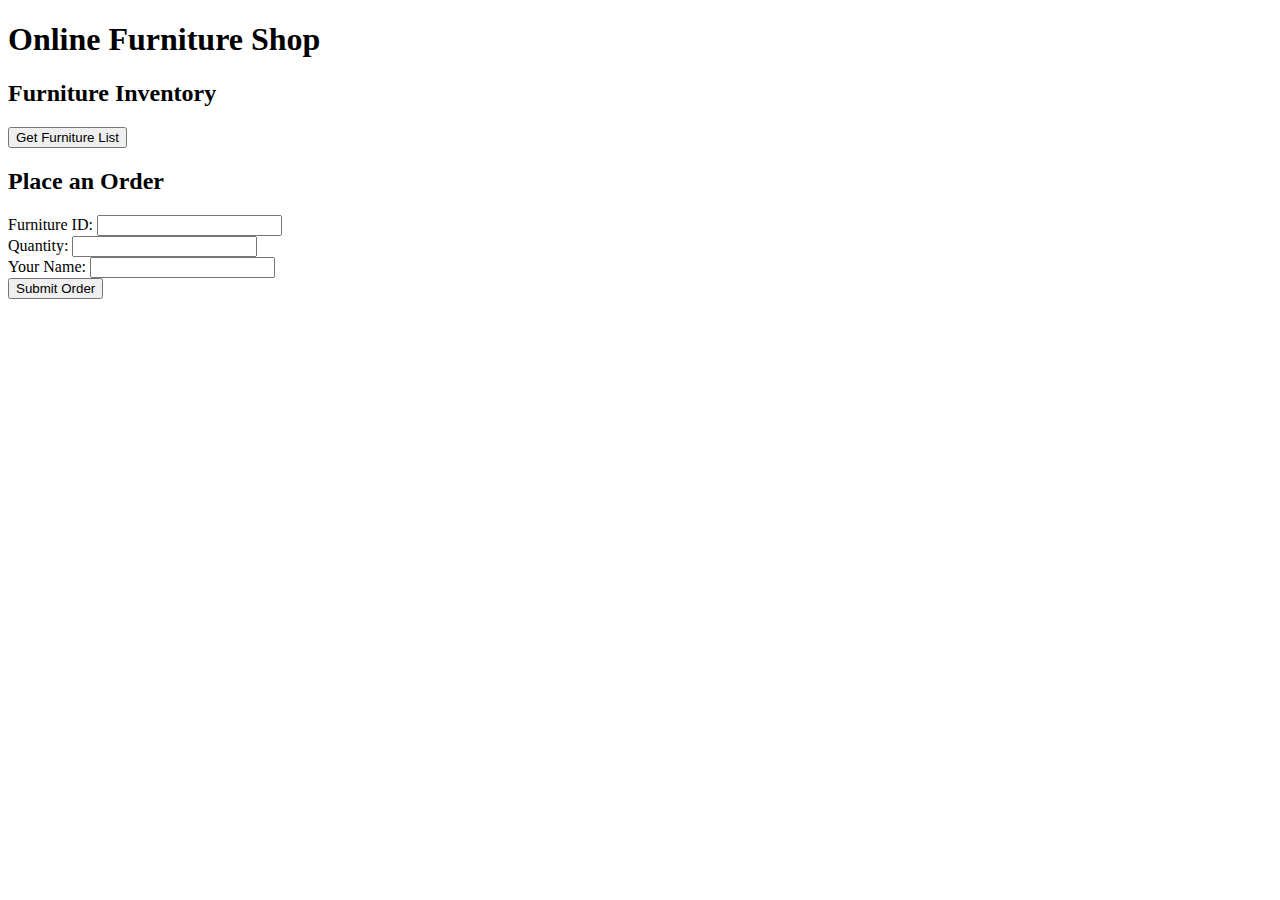
==== index.html @ 7707bc67 "Update index.html" ====
<!DOCTYPE html>
<html lang="en">

<head>
    <meta charset="UTF-8">
    <meta name="viewport" content="width=device-width, initial-scale=1.0">
    <link rel="stylesheet" href="style.css">
    <title>Online Furniture Shop</title>
</head>

<body>
    <h1>Online Furniture Shop</h1>

    <h2>Furniture Inventory</h2>
    <button onclick="getFurniture()">Get Furniture List</button>
    <div id="furnitureList"></div>

    <h2>Place an Order</h2>
    <form id="orderForm">
        <label for="furnitureId">Furniture ID:</label>
        <input type="number" id="furnitureId" name="furnitureId" required><br>

        <label for="quantity">Quantity:</label>
        <input type="number" id="quantity" name="quantity" required><br>

        <label for="customerName">Your Name:</label>
        <input type="text" id="customerName" name="customerName" required><br>

        <button type="button" onclick="submitOrder()">Submit Order</button>
    </form>

    <script>
        function getFurniture() {
            fetch('http://localhost:8080/getFurniture')
                .then(response => response.json())
                .then(data => {
                    const furnitureList = document.getElementById("furnitureList");
                    furnitureList.innerHTML = '<strong>Furniture List:</strong><br>';
                    data.forEach(item => {
                        furnitureList.innerHTML += `<div>ID: ${item.id}, Name: ${item.name}, Price: $${item.price}</div>`;
                    });
                })
                .catch((error) => {
                    console.error('Error:', error);
                });
        }

        function submitOrder() {
            const form = document.getElementById("orderForm");
            const formData = new FormData(form);
            const jsonData = {};

            formData.forEach((value, key) => {
                jsonData[key] = value;
            });

            fetch('http://localhost:8080/submitOrder', {
                method: 'POST',
                headers: {
                    'Content-Type': 'application/json',
                },
                body: JSON.stringify(jsonData),
            })
                .then(response => response.json())
                .then(data => {
                    console.log('Success:', data);
                })
                .catch((error) => {
                    console.error('Error:', error);
                });
        }
    </script>
</body>

</html>
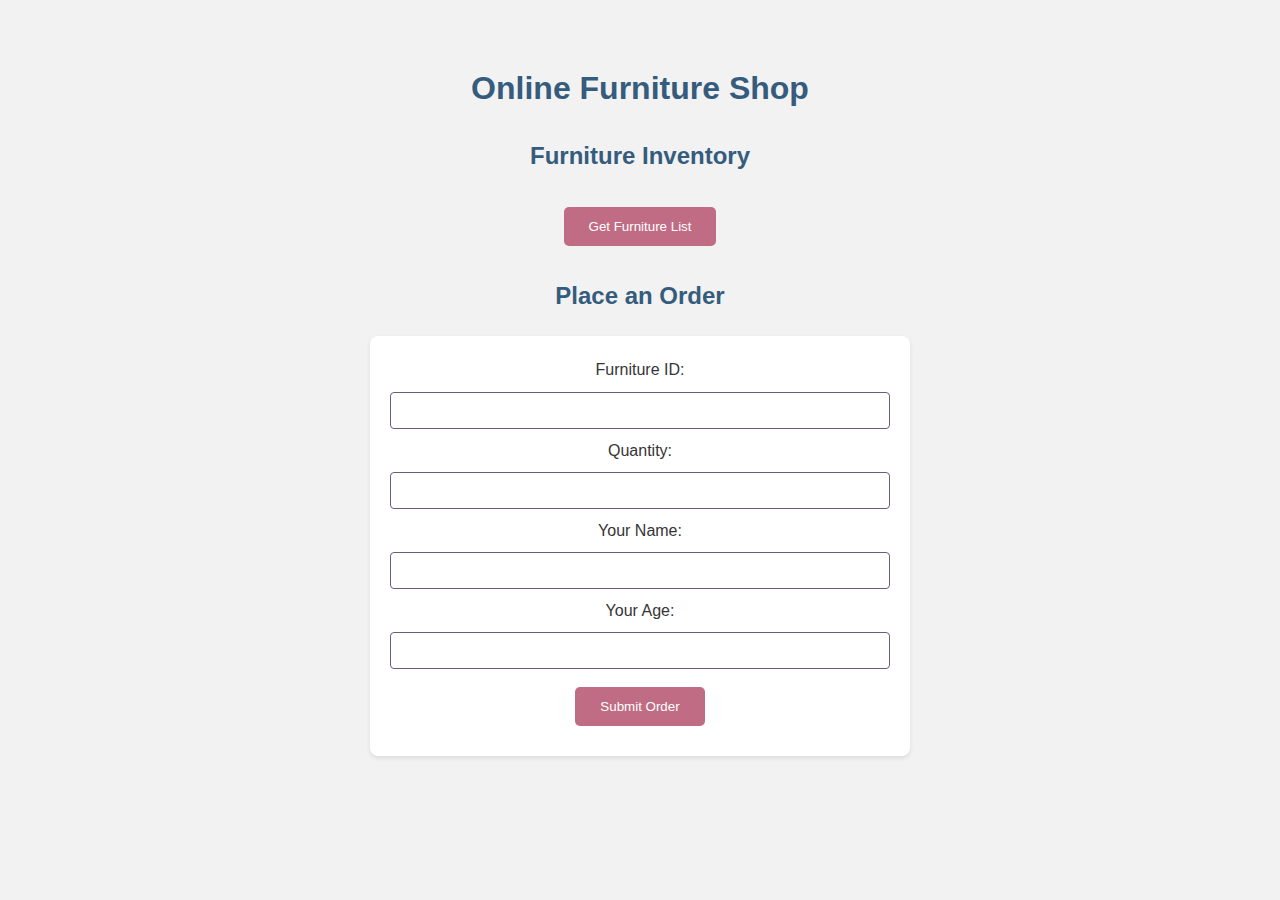
==== commit d5cce8a6: "final commit" ====
--- a/index.html
+++ b/index.html
@@ -26,13 +26,23 @@
         <label for="customerName">Your Name:</label>
         <input type="text" id="customerName" name="customerName" required><br>
 
+        <label for="age">Your Age:</label>
+        <input type="number" id="age" name="age" required><br>
+
         <button type="button" onclick="submitOrder()">Submit Order</button>
     </form>
+
+    <div id="response"></div>
 
     <script>
         function getFurniture() {
             fetch('http://localhost:8080/getFurniture')
-                .then(response => response.json())
+                .then(response => {
+                    if (!response.ok) {
+                        throw new Error(`HTTP error! Status: ${response.status}`);
+                    }
+                    return response.json();
+                })
                 .then(data => {
                     const furnitureList = document.getElementById("furnitureList");
                     furnitureList.innerHTML = '<strong>Furniture List:</strong><br>';
@@ -41,7 +51,7 @@
                     });
                 })
                 .catch((error) => {
-                    console.error('Error:', error);
+                    displayResponse(`Error: ${error.message}`, 'error');
                 });
         }
 
@@ -61,15 +71,25 @@
                 },
                 body: JSON.stringify(jsonData),
             })
-                .then(response => response.json())
+                .then(response => {
+                    if (!response.ok) {
+                        throw new Error(`HTTP error! Status: ${response.status}`);
+                    }
+                    return response.json();
+                })
                 .then(data => {
-                    console.log('Success:', data);
+                    displayResponse(`Success: ${data.message}`, 'success');
                 })
                 .catch((error) => {
-                    console.error('Error:', error);
+                    displayResponse(`Error: ${error.message}`, 'error');
                 });
+        }
+
+        function displayResponse(message, type) {
+            const responseDiv = document.getElementById("response");
+            responseDiv.innerHTML = `<div class="${type}">${message}</div>`;
         }
     </script>
 </body>
 
-</html>
+</html>--- a/style.css
+++ b/style.css
@@ -0,0 +1,88 @@
+:root {
+    --font-main: 'Open Sans', sans-serif;
+    --color-primary: #355C7D;
+    --color-secondary: #6C5B7B;
+    --color-accent: #C06C84;
+    --color-background: #f2f2f2;
+    --color-text: #353535;
+    --color-text-light: #757575;
+    --transition-speed: 0.3s;
+}
+
+body {
+    font-family: var(--font-main);
+    background-color: var(--color-background);
+    color: var(--color-text);
+    margin: 0;
+    padding: 40px;
+    line-height: 1.7;
+    text-align: center;
+}
+
+h1,
+h2 {
+    color: var(--color-primary);
+    margin-bottom: 20px;
+}
+
+button {
+    background-color: var(--color-accent);
+    color: white;
+    padding: 12px 25px;
+    border: none;
+    border-radius: 5px;
+    cursor: pointer;
+    transition: background-color var(--transition-speed), transform var(--transition-speed);
+    display: inline-block;
+    margin: 10px;
+}
+
+button:hover {
+    background-color: #E06C75;
+    transform: translateY(-2px);
+}
+
+form {
+    max-width: 500px;
+    margin: 20px auto;
+    padding: 20px;
+    background-color: white;
+    box-shadow: 0 2px 4px rgba(0, 0, 0, 0.1);
+    border-radius: 8px;
+}
+
+input[type="number"],
+input[type="text"] {
+    width: 100%;
+    padding: 10px;
+    margin: 8px 0;
+    border: 1px solid var(--color-secondary);
+    border-radius: 4px;
+    box-sizing: border-box;
+    transition: border-color var(--transition-speed);
+}
+
+input[type="number"]:focus,
+input[type="text"]:focus {
+    border-color: var(--color-accent);
+    outline: none;
+}
+
+#furnitureList {
+    list-style: none;
+    padding: 0;
+    text-align: left;
+}
+
+.furniture-item {
+    background-color: white;
+    padding: 15px;
+    border-radius: 4px;
+    margin-bottom: 10px;
+    box-shadow: 0 2px 3px rgba(0, 0, 0, 0.1);
+    transition: box-shadow var(--transition-speed);
+}
+
+.furniture-item:hover {
+    box-shadow: 0 4px 6px rgba(0, 0, 0, 0.15);
+}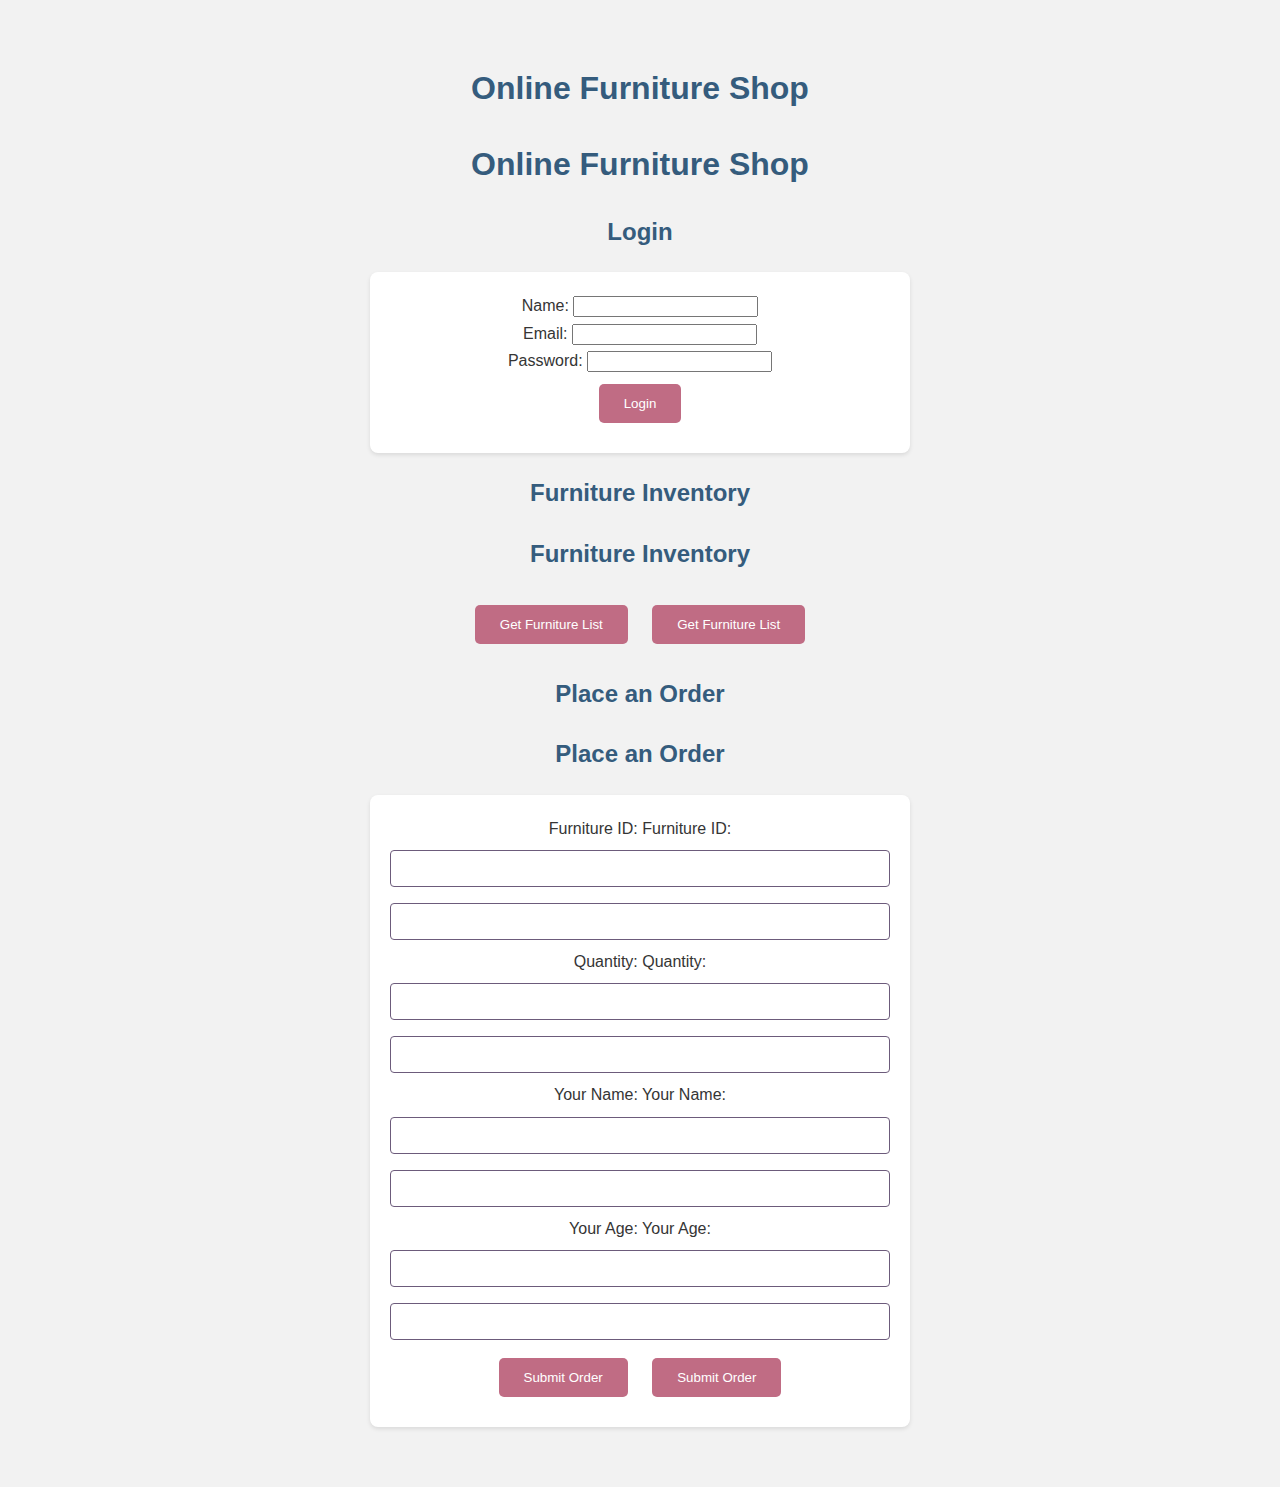
==== commit 023f5f6f: "Update index.html" ====
--- a/index.html
+++ b/index.html
@@ -1,95 +1,202 @@
+<!DOCTYPE html>
 <!DOCTYPE html>
 <html lang="en">
-
+<html lang="en">
+<head>
 <head>
     <meta charset="UTF-8">
+    <meta charset="UTF-8">
+    <meta name="viewport" content="width=device-width, initial-scale=1.0">
     <meta name="viewport" content="width=device-width, initial-scale=1.0">
     <link rel="stylesheet" href="style.css">
+    <link rel="stylesheet" href="style.css">
+    <title>Online Furniture Shop</title>
     <title>Online Furniture Shop</title>
 </head>
-
+</head>
+<body>
 <body>
     <h1>Online Furniture Shop</h1>
-
+    <h1>Online Furniture Shop</h1>
+    <!-- Login Form -->
+    <h2>Login</h2>
+    <form id="loginForm">
+        <label for="name">Name:</label>
+        <input type="name" id="name" name="password" required><br>
+        <label for="email">Email:</label>
+        <input type="email" id="email" name="email" required><br>
+        <label for="password">Password:</label>
+        <input type="password" id="password" name="password" required><br>
+        <button type="button" onclick="login()">Login</button>
+    </form>
+    <div id="loginResponse"></div>
+    <h2>Furniture Inventory</h2>
     <h2>Furniture Inventory</h2>
     <button onclick="getFurniture()">Get Furniture List</button>
+    <button onclick="getFurniture()">Get Furniture List</button>
     <div id="furnitureList"></div>
-
+    <div id="furnitureList"></div>
+    <h2>Place an Order</h2>
     <h2>Place an Order</h2>
     <form id="orderForm">
+    <form id="orderForm">
+        <label for="furnitureId">Furniture ID:</label>
         <label for="furnitureId">Furniture ID:</label>
         <input type="number" id="furnitureId" name="furnitureId" required><br>
-
+        <input type="number" id="furnitureId" name="furnitureId" required><br>
+        <label for="quantity">Quantity:</label>
         <label for="quantity">Quantity:</label>
         <input type="number" id="quantity" name="quantity" required><br>
-
+        <input type="number" id="quantity" name="quantity" required><br>
+        <label for="customerName">Your Name:</label>
         <label for="customerName">Your Name:</label>
         <input type="text" id="customerName" name="customerName" required><br>
-
+        <input type="text" id="customerName" name="customerName" required><br>
+        <label for="age">Your Age:</label>
         <label for="age">Your Age:</label>
         <input type="number" id="age" name="age" required><br>
-
+        <input type="number" id="age" name="age" required><br>
+        <button type="button" onclick="submitOrder()">Submit Order</button>
         <button type="button" onclick="submitOrder()">Submit Order</button>
     </form>
-
+    </form>
     <div id="response"></div>
-
+    <div id="response"></div>
     <script>
-        function getFurniture() {
-            fetch('http://localhost:8080/getFurniture')
-                .then(response => {
-                    if (!response.ok) {
-                        throw new Error(`HTTP error! Status: ${response.status}`);
-                    }
-                    return response.json();
-                })
-                .then(data => {
-                    const furnitureList = document.getElementById("furnitureList");
-                    furnitureList.innerHTML = '<strong>Furniture List:</strong><br>';
-                    data.forEach(item => {
-                        furnitureList.innerHTML += `<div>ID: ${item.id}, Name: ${item.name}, Price: $${item.price}</div>`;
-                    });
-                })
-                .catch((error) => {
-                    displayResponse(`Error: ${error.message}`, 'error');
-                });
-        }
-
-        function submitOrder() {
-            const form = document.getElementById("orderForm");
+    <script>
+         function login() {
+            const form = document.getElementById("loginForm");
             const formData = new FormData(form);
             const jsonData = {};
-
             formData.forEach((value, key) => {
                 jsonData[key] = value;
             });
-
-            fetch('http://localhost:8080/submitOrder', {
+            fetch('http://localhost:8080/login', {
                 method: 'POST',
                 headers: {
                     'Content-Type': 'application/json',
                 },
                 body: JSON.stringify(jsonData),
             })
-                .then(response => {
-                    if (!response.ok) {
-                        throw new Error(`HTTP error! Status: ${response.status}`);
-                    }
-                    return response.json();
-                })
+            .then(response => {
+                if (!response.ok) {
+                    throw new Error(`HTTP error! Status: ${response.status}`);
+                }
+                return response.json();
+            })
+            .then(data => {
+                displayLoginResponse(`Login Successful: ${data.message}`, 'success');
+            })
+            .catch((error) => {
+                displayLoginResponse(`Login Error: ${error.message}`, 'error');
+            });
+        }
+        function displayLoginResponse(message, type) {
+            const responseDiv = document.getElementById("loginResponse");
+            responseDiv.innerHTML = `<div class="${type}">${message}</div>`;
+        }
+        function getFurniture() {
+        function getFurniture() {
+            fetch('http://localhost:8080/getFurniture')
+            fetch('http://localhost:8080/getFurniture')
+                .then(response => {
+                .then(response => {
+                    if (!response.ok) {
+                    if (!response.ok) {
+                        throw new Error(`HTTP error! Status: ${response.status}`);
+                        throw new Error(`HTTP error! Status: ${response.status}`);
+                    }
+                    }
+                    return response.json();
+                    return response.json();
+                })
+                })
+                .then(data => {
+                .then(data => {
+                    const furnitureList = document.getElementById("furnitureList");
+                    const furnitureList = document.getElementById("furnitureList");
+                    furnitureList.innerHTML = '<strong>Furniture List:</strong><br>';
+                    furnitureList.innerHTML = '<strong>Furniture List:</strong><br>';
+                    data.forEach(item => {
+                    data.forEach(item => {
+                        furnitureList.innerHTML += `<div>ID: ${item.id}, Name: ${item.name}, Price: $${item.price}</div>`;
+                        furnitureList.innerHTML += `<div>ID: ${item.id}, Name: ${item.name}, Price: $${item.price}</div>`;
+                    });
+                    });
+                })
+                })
+                .catch((error) => {
+                .catch((error) => {
+                    displayResponse(`Error: ${error.message}`, 'error');
+                    displayResponse(`Error: ${error.message}`, 'error');
+                });
+                });
+        }
+        }
+        function submitOrder() {
+        function submitOrder() {
+            const form = document.getElementById("orderForm");
+            const form = document.getElementById("orderForm");
+            const formData = new FormData(form);
+            const formData = new FormData(form);
+            const jsonData = {};
+            const jsonData = {};
+            formData.forEach((value, key) => {
+            formData.forEach((value, key) => {
+                jsonData[key] = value;
+                jsonData[key] = value;
+            });
+            });
+            fetch('http://localhost:8080/submitOrder', {
+            fetch('http://localhost:8080/submitOrder', {
+                method: 'POST',
+                method: 'POST',
+                headers: {
+                headers: {
+                    'Content-Type': 'application/json',
+                    'Content-Type': 'application/json',
+                },
+                },
+                body: JSON.stringify(jsonData),
+                body: JSON.stringify(jsonData),
+            })
+            })
+                .then(response => {
+                .then(response => {
+                    if (!response.ok) {
+                    if (!response.ok) {
+                        throw new Error(`HTTP error! Status: ${response.status}`);
+                        throw new Error(`HTTP error! Status: ${response.status}`);
+                    }
+                    }
+                    return response.json();
+                    return response.json();
+                })
+                })
+                .then(data => {
                 .then(data => {
                     displayResponse(`Success: ${data.message}`, 'success');
-                })
-                .catch((error) => {
-                    displayResponse(`Error: ${error.message}`, 'error');
-                });
-        }
-
+                    displayResponse(`Success: ${data.message}`, 'success');
+                })
+                })
+                .catch((error) => {
+                .catch((error) => {
+                    displayResponse(`Error: ${error.message}`, 'error');
+                    displayResponse(`Error: ${error.message}`, 'error');
+                });
+                });
+        }
+        }
+        function displayResponse(message, type) {
         function displayResponse(message, type) {
             const responseDiv = document.getElementById("response");
+            const responseDiv = document.getElementById("response");
             responseDiv.innerHTML = `<div class="${type}">${message}</div>`;
-        }
+            responseDiv.innerHTML = `<div class="${type}">${message}</div>`;
+        }
+        }
+    </script>
     </script>
 </body>
-
-</html>+</body>
+</html>
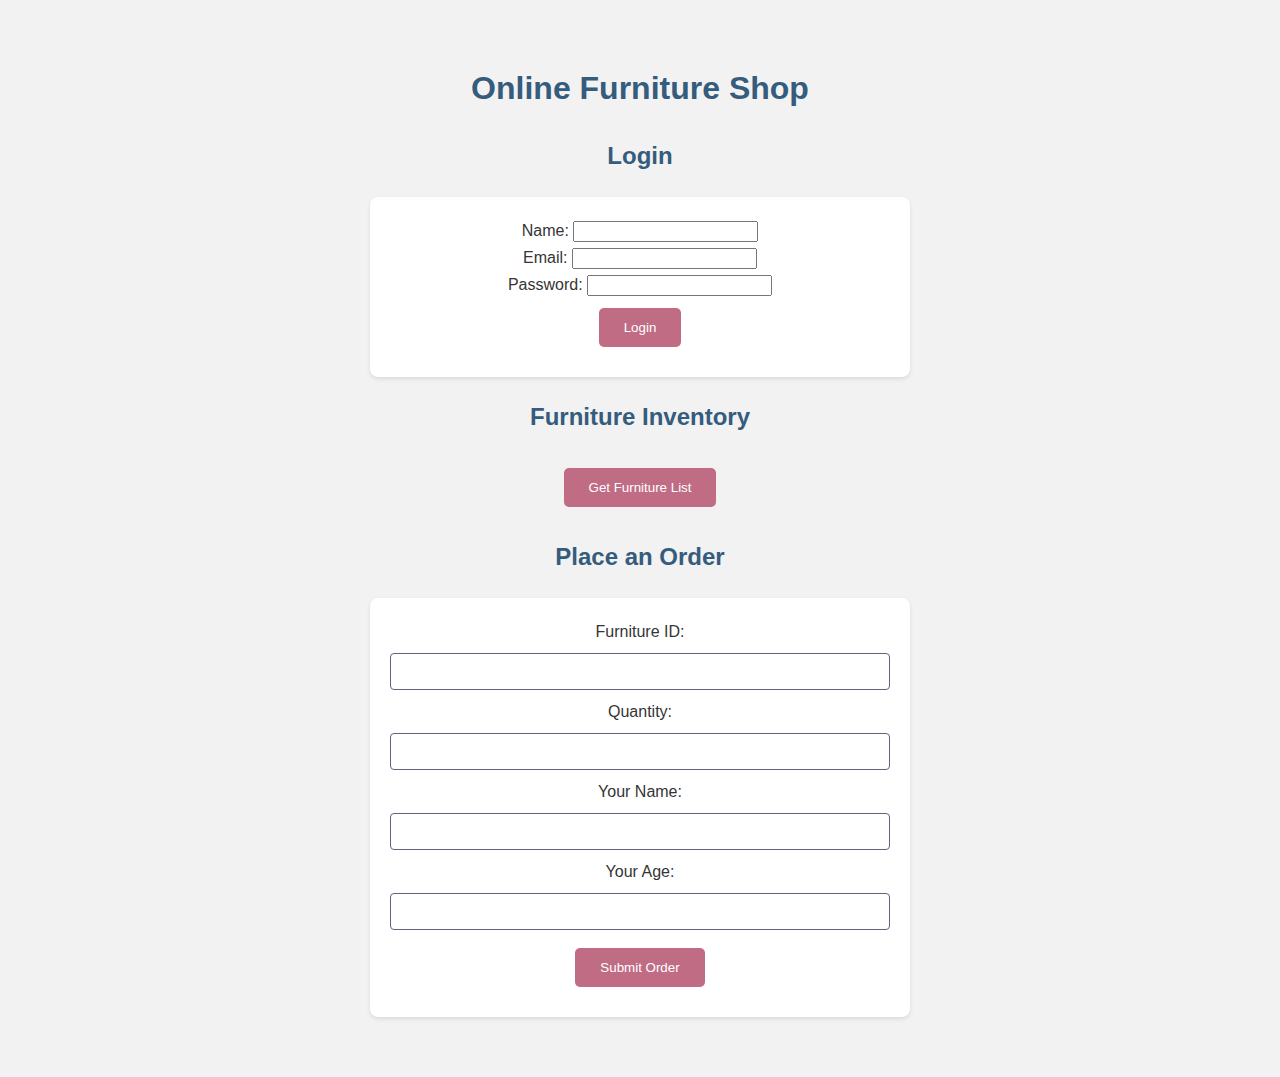
==== commit afcba88f: "Update index.html" ====
--- a/index.html
+++ b/index.html
@@ -1,23 +1,16 @@
-<!DOCTYPE html>
 <!DOCTYPE html>
 <html lang="en">
-<html lang="en">
-<head>
+
 <head>
     <meta charset="UTF-8">
-    <meta charset="UTF-8">
-    <meta name="viewport" content="width=device-width, initial-scale=1.0">
     <meta name="viewport" content="width=device-width, initial-scale=1.0">
     <link rel="stylesheet" href="style.css">
-    <link rel="stylesheet" href="style.css">
-    <title>Online Furniture Shop</title>
     <title>Online Furniture Shop</title>
 </head>
-</head>
-<body>
+
 <body>
     <h1>Online Furniture Shop</h1>
-    <h1>Online Furniture Shop</h1>
+
     <!-- Login Form -->
     <h2>Login</h2>
     <form id="loginForm">
@@ -25,52 +18,48 @@
         <input type="name" id="name" name="password" required><br>
         <label for="email">Email:</label>
         <input type="email" id="email" name="email" required><br>
+
         <label for="password">Password:</label>
         <input type="password" id="password" name="password" required><br>
+
         <button type="button" onclick="login()">Login</button>
     </form>
+
     <div id="loginResponse"></div>
-    <h2>Furniture Inventory</h2>
+
     <h2>Furniture Inventory</h2>
     <button onclick="getFurniture()">Get Furniture List</button>
-    <button onclick="getFurniture()">Get Furniture List</button>
     <div id="furnitureList"></div>
-    <div id="furnitureList"></div>
-    <h2>Place an Order</h2>
+
     <h2>Place an Order</h2>
     <form id="orderForm">
-    <form id="orderForm">
-        <label for="furnitureId">Furniture ID:</label>
         <label for="furnitureId">Furniture ID:</label>
         <input type="number" id="furnitureId" name="furnitureId" required><br>
-        <input type="number" id="furnitureId" name="furnitureId" required><br>
-        <label for="quantity">Quantity:</label>
+
         <label for="quantity">Quantity:</label>
         <input type="number" id="quantity" name="quantity" required><br>
-        <input type="number" id="quantity" name="quantity" required><br>
-        <label for="customerName">Your Name:</label>
+
         <label for="customerName">Your Name:</label>
         <input type="text" id="customerName" name="customerName" required><br>
-        <input type="text" id="customerName" name="customerName" required><br>
-        <label for="age">Your Age:</label>
+
         <label for="age">Your Age:</label>
         <input type="number" id="age" name="age" required><br>
-        <input type="number" id="age" name="age" required><br>
-        <button type="button" onclick="submitOrder()">Submit Order</button>
+
         <button type="button" onclick="submitOrder()">Submit Order</button>
     </form>
-    </form>
+
     <div id="response"></div>
-    <div id="response"></div>
-    <script>
+
     <script>
          function login() {
             const form = document.getElementById("loginForm");
             const formData = new FormData(form);
             const jsonData = {};
+
             formData.forEach((value, key) => {
                 jsonData[key] = value;
             });
+
             fetch('http://localhost:8080/login', {
                 method: 'POST',
                 headers: {
@@ -91,112 +80,67 @@
                 displayLoginResponse(`Login Error: ${error.message}`, 'error');
             });
         }
+
         function displayLoginResponse(message, type) {
             const responseDiv = document.getElementById("loginResponse");
             responseDiv.innerHTML = `<div class="${type}">${message}</div>`;
         }
-        function getFurniture() {
+
         function getFurniture() {
             fetch('http://localhost:8080/getFurniture')
-            fetch('http://localhost:8080/getFurniture')
-                .then(response => {
                 .then(response => {
                     if (!response.ok) {
+                        throw new Error(`HTTP error! Status: ${response.status}`);
+                    }
+                    return response.json();
+                })
+                .then(data => {
+                    const furnitureList = document.getElementById("furnitureList");
+                    furnitureList.innerHTML = '<strong>Furniture List:</strong><br>';
+                    data.forEach(item => {
+                        furnitureList.innerHTML += `<div>ID: ${item.id}, Name: ${item.name}, Price: $${item.price}</div>`;
+                    });
+                })
+                .catch((error) => {
+                    displayResponse(`Error: ${error.message}`, 'error');
+                });
+        }
+
+        function submitOrder() {
+            const form = document.getElementById("orderForm");
+            const formData = new FormData(form);
+            const jsonData = {};
+
+            formData.forEach((value, key) => {
+                jsonData[key] = value;
+            });
+
+            fetch('http://localhost:8080/submitOrder', {
+                method: 'POST',
+                headers: {
+                    'Content-Type': 'application/json',
+                },
+                body: JSON.stringify(jsonData),
+            })
+                .then(response => {
                     if (!response.ok) {
                         throw new Error(`HTTP error! Status: ${response.status}`);
-                        throw new Error(`HTTP error! Status: ${response.status}`);
-                    }
                     }
                     return response.json();
-                    return response.json();
-                })
                 })
                 .then(data => {
-                .then(data => {
-                    const furnitureList = document.getElementById("furnitureList");
-                    const furnitureList = document.getElementById("furnitureList");
-                    furnitureList.innerHTML = '<strong>Furniture List:</strong><br>';
-                    furnitureList.innerHTML = '<strong>Furniture List:</strong><br>';
-                    data.forEach(item => {
-                    data.forEach(item => {
-                        furnitureList.innerHTML += `<div>ID: ${item.id}, Name: ${item.name}, Price: $${item.price}</div>`;
-                        furnitureList.innerHTML += `<div>ID: ${item.id}, Name: ${item.name}, Price: $${item.price}</div>`;
-                    });
-                    });
-                })
+                    displayResponse(`Success: ${data.message}`, 'success');
                 })
                 .catch((error) => {
-                .catch((error) => {
-                    displayResponse(`Error: ${error.message}`, 'error');
                     displayResponse(`Error: ${error.message}`, 'error');
                 });
-                });
         }
-        }
-        function submitOrder() {
-        function submitOrder() {
-            const form = document.getElementById("orderForm");
-            const form = document.getElementById("orderForm");
-            const formData = new FormData(form);
-            const formData = new FormData(form);
-            const jsonData = {};
-            const jsonData = {};
-            formData.forEach((value, key) => {
-            formData.forEach((value, key) => {
-                jsonData[key] = value;
-                jsonData[key] = value;
-            });
-            });
-            fetch('http://localhost:8080/submitOrder', {
-            fetch('http://localhost:8080/submitOrder', {
-                method: 'POST',
-                method: 'POST',
-                headers: {
-                headers: {
-                    'Content-Type': 'application/json',
-                    'Content-Type': 'application/json',
-                },
-                },
-                body: JSON.stringify(jsonData),
-                body: JSON.stringify(jsonData),
-            })
-            })
-                .then(response => {
-                .then(response => {
-                    if (!response.ok) {
-                    if (!response.ok) {
-                        throw new Error(`HTTP error! Status: ${response.status}`);
-                        throw new Error(`HTTP error! Status: ${response.status}`);
-                    }
-                    }
-                    return response.json();
-                    return response.json();
-                })
-                })
-                .then(data => {
-                .then(data => {
-                    displayResponse(`Success: ${data.message}`, 'success');
-                    displayResponse(`Success: ${data.message}`, 'success');
-                })
-                })
-                .catch((error) => {
-                .catch((error) => {
-                    displayResponse(`Error: ${error.message}`, 'error');
-                    displayResponse(`Error: ${error.message}`, 'error');
-                });
-                });
-        }
-        }
-        function displayResponse(message, type) {
+
         function displayResponse(message, type) {
             const responseDiv = document.getElementById("response");
-            const responseDiv = document.getElementById("response");
-            responseDiv.innerHTML = `<div class="${type}">${message}</div>`;
             responseDiv.innerHTML = `<div class="${type}">${message}</div>`;
         }
-        }
-    </script>
     </script>
 </body>
-</body>
+
 </html>
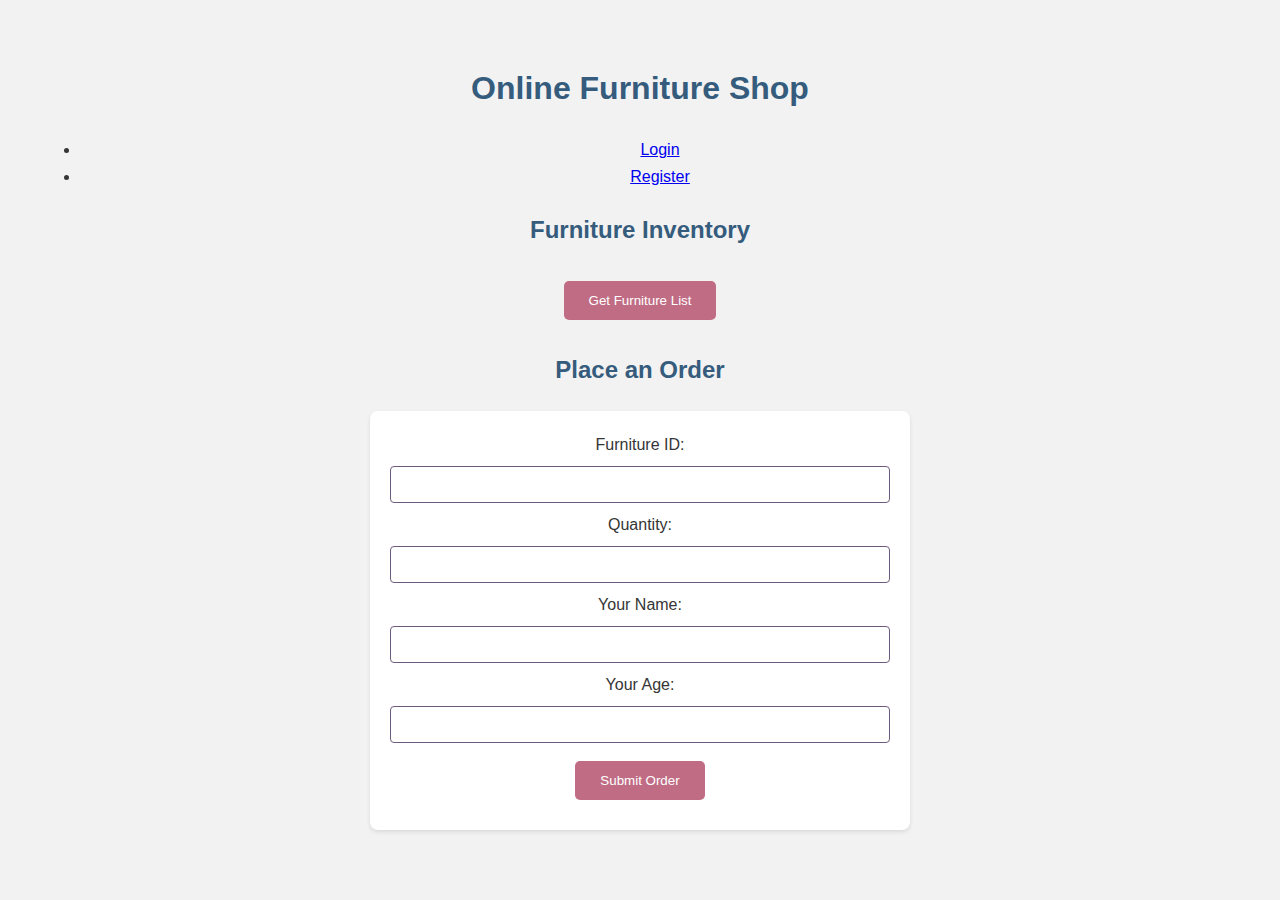
==== commit b0a7bf26: "Update index.html" ====
--- a/index.html
+++ b/index.html
@@ -12,20 +12,12 @@
     <h1>Online Furniture Shop</h1>
 
     <!-- Login Form -->
-    <h2>Login</h2>
-    <form id="loginForm">
-        <label for="name">Name:</label>
-        <input type="name" id="name" name="password" required><br>
-        <label for="email">Email:</label>
-        <input type="email" id="email" name="email" required><br>
+    <ul>
+        <li><a href="login.html">Login</a></li>
+        <li><a href="register.html">Register</a></li>
+    </ul>
 
-        <label for="password">Password:</label>
-        <input type="password" id="password" name="password" required><br>
 
-        <button type="button" onclick="login()">Login</button>
-    </form>
-
-    <div id="loginResponse"></div>
 
     <h2>Furniture Inventory</h2>
     <button onclick="getFurniture()">Get Furniture List</button>
@@ -51,7 +43,8 @@
     <div id="response"></div>
 
     <script>
-         function login() {
+
+        function login() {
             const form = document.getElementById("loginForm");
             const formData = new FormData(form);
             const jsonData = {};
@@ -67,18 +60,18 @@
                 },
                 body: JSON.stringify(jsonData),
             })
-            .then(response => {
-                if (!response.ok) {
-                    throw new Error(`HTTP error! Status: ${response.status}`);
-                }
-                return response.json();
-            })
-            .then(data => {
-                displayLoginResponse(`Login Successful: ${data.message}`, 'success');
-            })
-            .catch((error) => {
-                displayLoginResponse(`Login Error: ${error.message}`, 'error');
-            });
+                .then(response => {
+                    if (!response.ok) {
+                        throw new Error(`HTTP error! Status: ${response.status}`);
+                    }
+                    return response.json();
+                })
+                .then(data => {
+                    displayLoginResponse(`Login Successful: ${data.message}`, 'success');
+                })
+                .catch((error) => {
+                    displayLoginResponse(`Login Error: ${error.message}`, 'error');
+                });
         }
 
         function displayLoginResponse(message, type) {
@@ -135,7 +128,6 @@
                     displayResponse(`Error: ${error.message}`, 'error');
                 });
         }
-
         function displayResponse(message, type) {
             const responseDiv = document.getElementById("response");
             responseDiv.innerHTML = `<div class="${type}">${message}</div>`;
